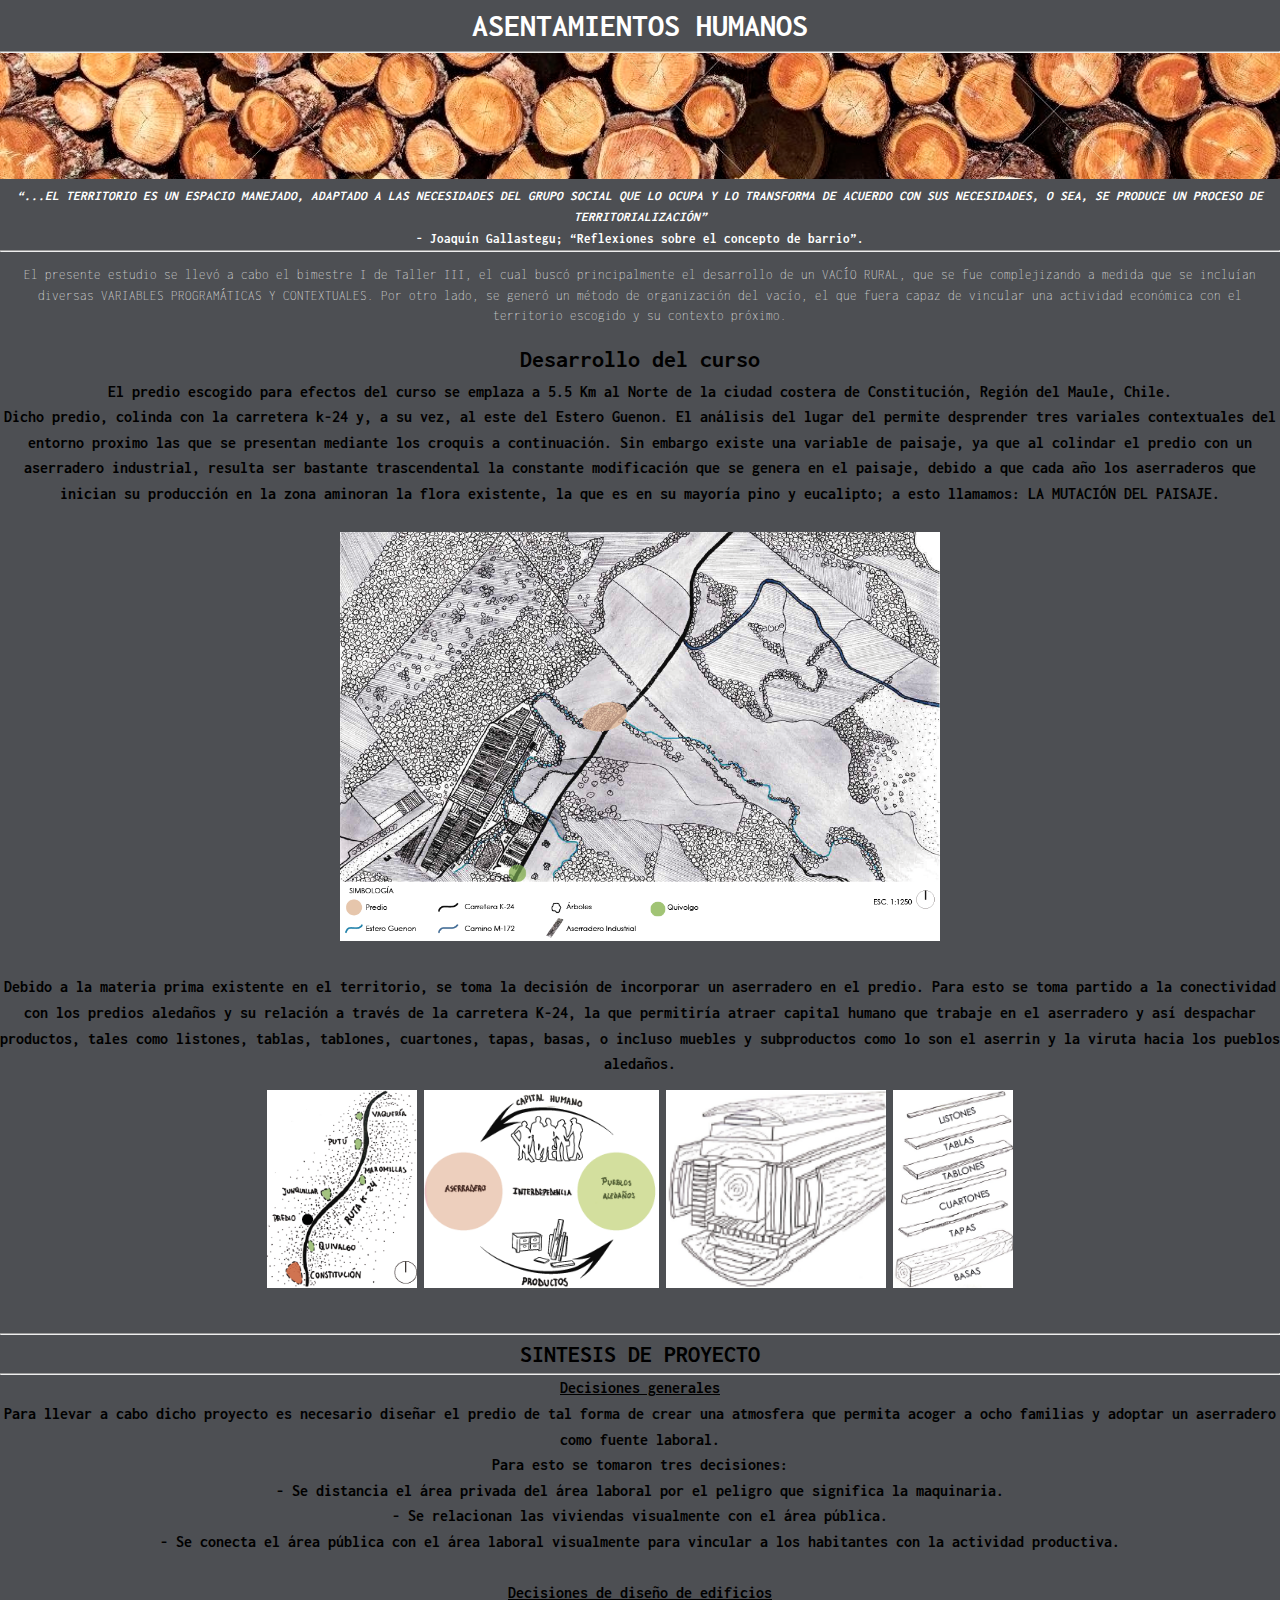
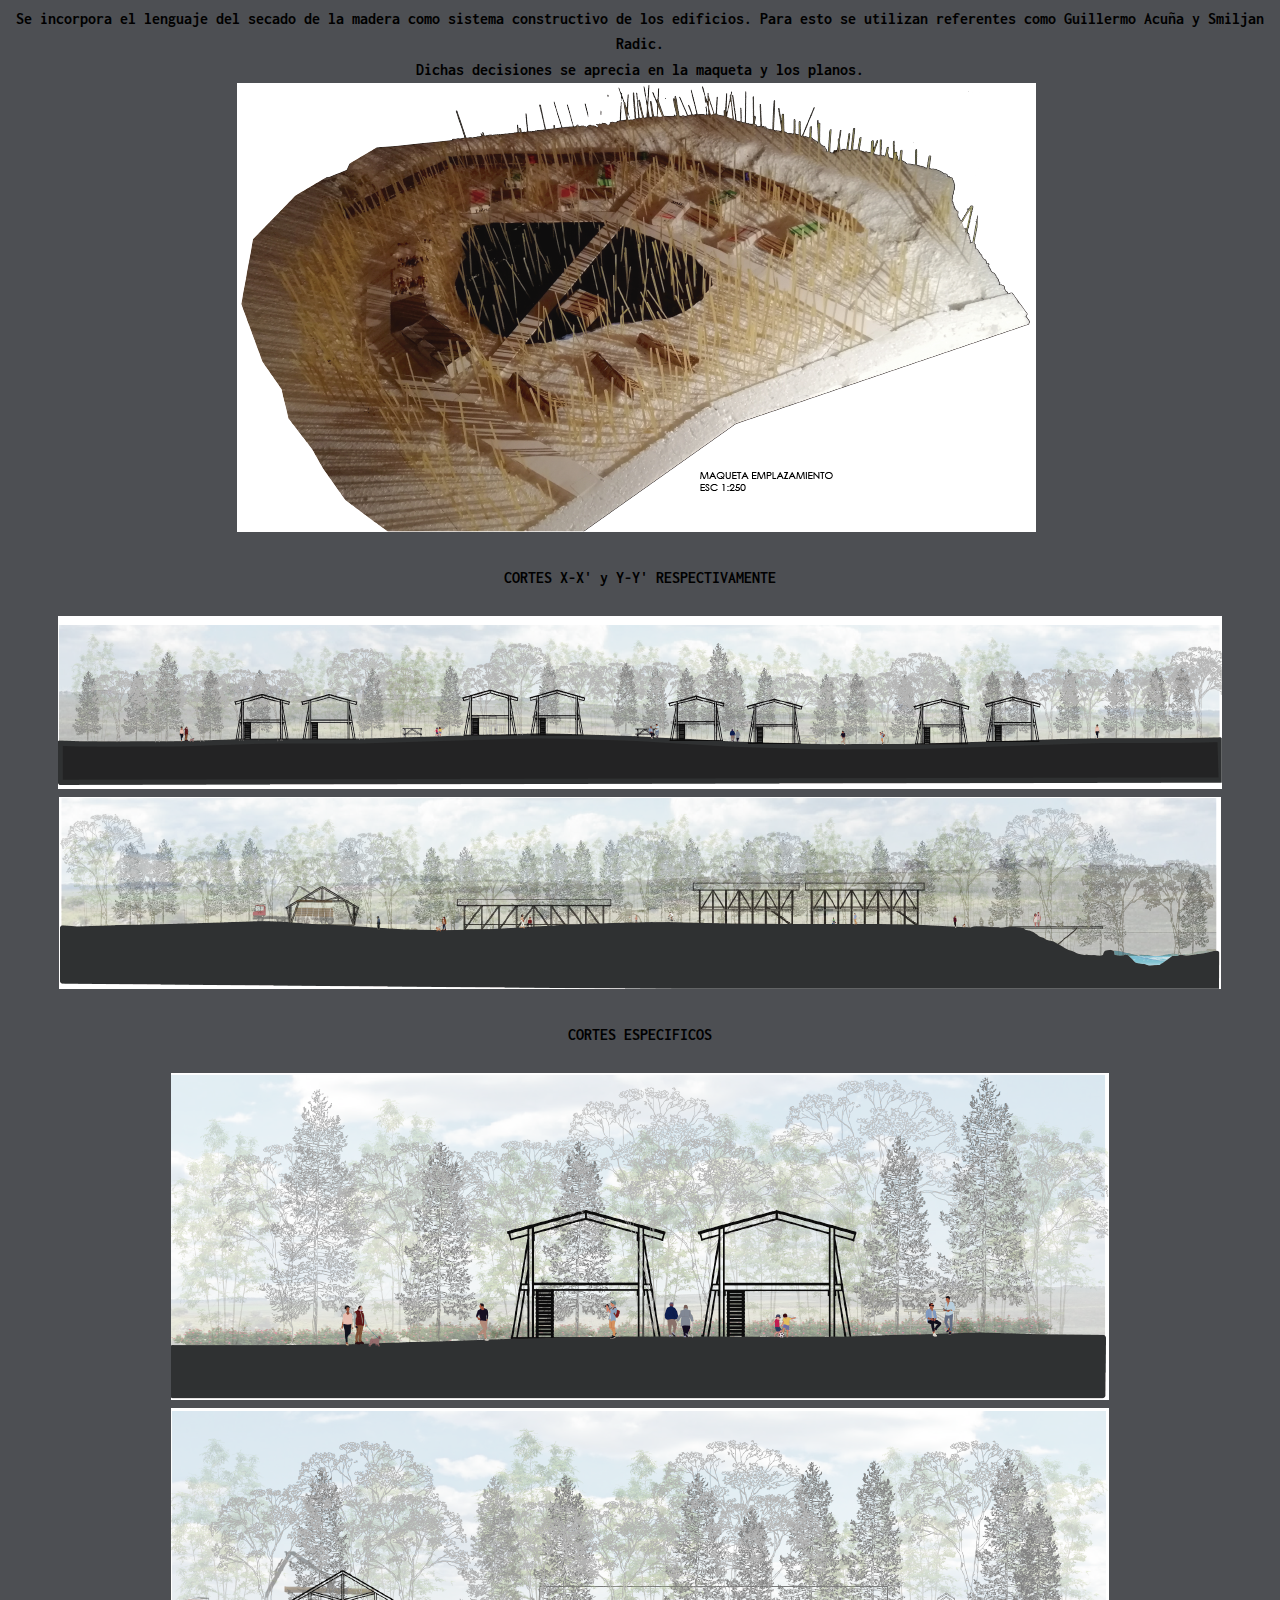
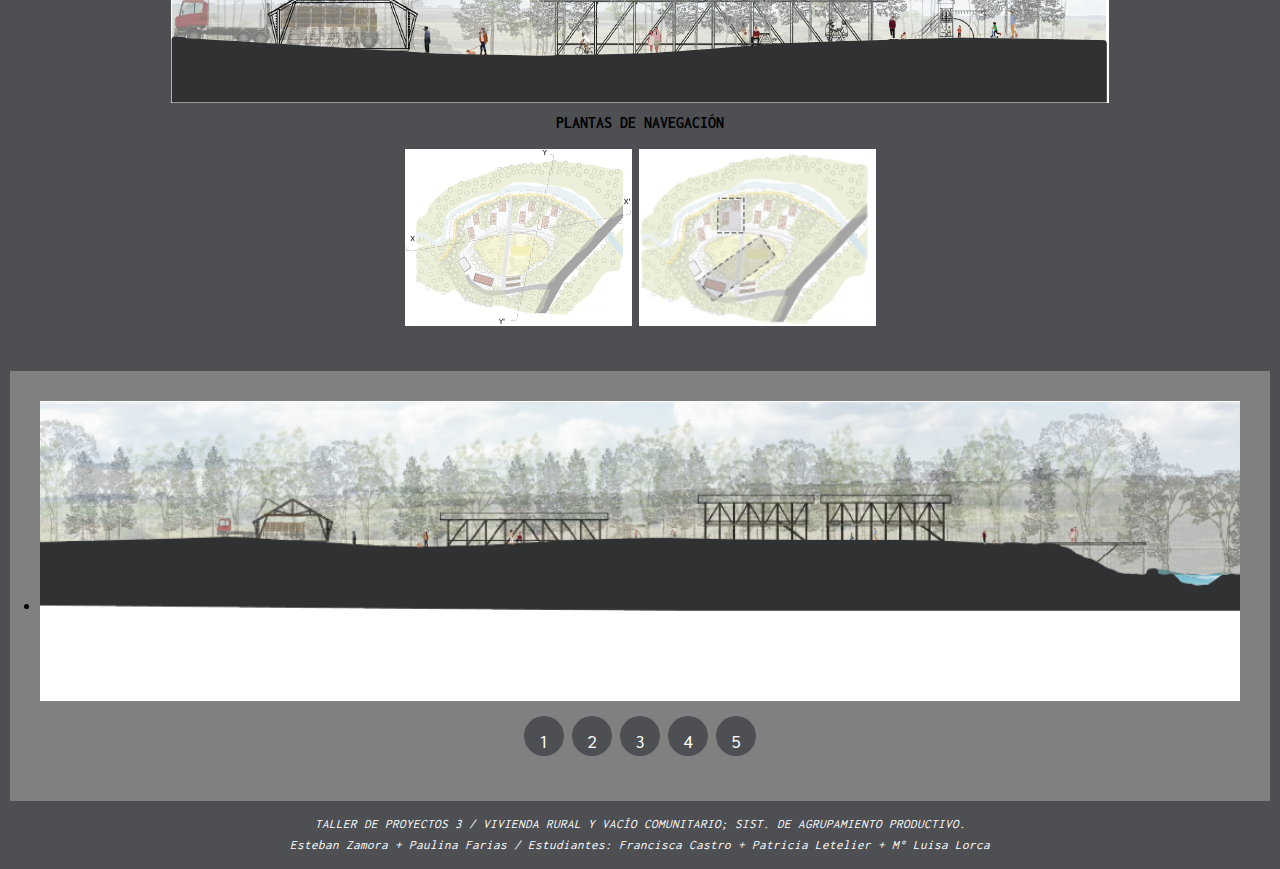
==== commlab/SEMANA4/index.html @ c411690a "SEMANA4" ====
<!DOCTYPE html>
<html>

<head>
    <link rel="stylesheet" type="text/css" href="css/style.css">
  <link rel="preconnect" href="https://fonts.googleapis.com">
<link rel="preconnect" href="https://fonts.gstatic.com" crossorigin>
<link href="https://fonts.googleapis.com/css2?family=Inconsolata:wght@200&display=swap" rel="stylesheet">
  </head>
    <head>

    <style media="screen">
      *{
        margin: 0;
        padding: 0;
      }
      body{background: #4d4f53;}
      h1{
        color: white;
        font-size: white;
        text-transform: uppercase;
        font-size: 'arial';
      }
    </style>
    <title> EL ESPACIO DE TODOS </title>
  </head>
    <body>
    <h1> ASENTAMIENTOS HUMANOS</h1>
    <hr>
    <div class="center">
      <img src="imagenes/madera.jpg"alt=""width="1347">


      <div class="center">
        <h5><i>“...EL TERRITORIO ES UN ESPACIO MANEJADO, ADAPTADO A LAS NECESIDADES DEL GRUPO SOCIAL QUE LO OCUPA Y LO TRANSFORMA DE ACUERDO CON SUS NECESIDADES, O SEA, SE PRODUCE UN PROCESO DE TERRITORIALIZACIÓN”</i></h5>
      <h5> - Joaquín Gallastegu; “Reflexiones sobre el concepto de barrio”. </h5>
      <div class="">
<hr>
  <p> El presente estudio se llevó a cabo el bimestre I de Taller III, el cual buscó principalmente el desarrollo de un VACÍO RURAL, que se fue complejizando a medida que se incluían diversas VARIABLES PROGRAMÁTICAS Y CONTEXTUALES. Por otro lado, se generó un método de organización del vacío, el que fuera capaz de vincular una actividad económica con el territorio escogido y su contexto próximo.</p>
<h2>Desarrollo del curso </h2>
<p2><b>El predio escogido para efectos del curso se emplaza a 5.5 Km al Norte de la ciudad costera de Constitución, Región del Maule, Chile.
<br>
Dicho predio, colinda con la carretera k-24 y, a su vez, al este del Estero Guenon. El análisis del lugar del  permite desprender tres variales contextuales del entorno proximo las que se presentan mediante los croquis a continuación. Sin embargo existe una variable de paisaje, ya que al colindar el predio con un aserradero industrial, resulta ser bastante trascendental la constante modificación que se genera en el paisaje, debido a que cada año los aserraderos que inician su producción
en la zona aminoran la flora existente, la que es en su mayoría pino y eucalipto; a esto llamamos: LA MUTACIÓN DEL PAISAJE.
</b></p2>
<br>
<br>
<div class="center">
  <a href="https://www.google.cl/maps/@-35.2997945,-72.3756708,1279m/data=!3m1!1e3?hl=es-419"> <img src="imagenes/Recurso 1.png" alt="UBICACIÓN EN GOOGLE MAPS"width="600"> </a>
</div>
 <br>
<p4><b>
Debido a la materia prima existente en el territorio, se toma la decisión de incorporar un aserradero en el predio.
Para esto se toma partido a la conectividad con los predios aledaños y su relación a través de la carretera K-24, la que permitiría atraer capital humano que trabaje en el aserradero y así despachar productos, tales como listones, tablas, tablones, cuartones, tapas, basas, o incluso muebles y subproductos como lo son el aserrin y la viruta hacia los pueblos aledaños. </b></p4>
<br>
<p><img src="imagenes/Recurso 15.png" alt=""width="150">
<img src="imagenes/Recurso 16.png" alt=""width="235">
<img src="imagenes/Recurso 18.png" alt=""width="220.5px">
<img src="imagenes/Recurso 19.png" alt=""width="120.3">
</p>
<br>
<hr>
<h2>SINTESIS DE PROYECTO</h2>
<hr>
<p4> <b><h4> <u> Decisiones generales</u></h4>Para llevar a cabo dicho proyecto es necesario diseñar el predio de tal forma de crear una atmosfera que permita acoger a ocho familias y adoptar un aserradero como fuente laboral.
  <br>
  Para esto se tomaron tres decisiones:
  <br>
  - Se distancia el área privada del área laboral por el peligro que significa la maquinaria.
  <br>
  - Se relacionan las viviendas visualmente con el área pública.
  <br>
  - Se conecta el área pública con el área laboral visualmente para vincular a los habitantes con la actividad productiva.
  <br>
  <br>
  <h4><u>Decisiones de diseño de edificios</u></h4>
  Se incorpora el lenguaje del secado de la madera como sistema constructivo de los edificios. Para esto se utilizan referentes como Guillermo Acuña y Smiljan Radic.
  <br>
  Dichas decisiones se aprecia en la maqueta y los planos.
</b></p4>
<br>

<img src="imagenes/Recurso 27.png" alt="">
<img src="" alt="">
<br>
<br>

<h4>CORTES X-X' y Y-Y' RESPECTIVAMENTE</h4>
<br>
<img src="imagenes/Recurso 47.png" alt="">
<img src="imagenes/Recurso 48.png" alt="">
<br>
<br>
<h4>CORTES ESPECIFICOS</h4>
<br>
<img src="imagenes/Recurso 50.png" alt="">
<img src="imagenes/Recurso 51.png" alt="">
<h4>PLANTAS DE NAVEGACIÓN</h4>
<p>
<img src="imagenes/Recurso 49.png" alt="">
<img src="imagenes/Recurso 52.png" alt=""width="237px">
</p>
<br>
<div class="container">
  <ul class="slider">
    <li id="slider1">
      <img src="imagenes/Recurso 48.png"
     alt="">
     </li>
     <li id="slider2">
       <img src="imagenes/Recurso 47.png">
    </li>
    <li id="slider3">
        <img src="imagenes/b.png">
     </li>
     <li id="slider4">
         <img src="imagenes/c.png">
        </li>
        <li id="slider5">
          <br>
          <br>
          <br>
          <br>
          <h3p><b>Cada una de las imagenes resultantes del analisis ha permitido comprender el contexto territorial en el cual se encuentra el predio; es así como ha sido posible evaluar las condiciones con las que se cuentan para desarrollar viviendas unifamiliares y una actividad productiva.</b></h3p>
          <a href="https://simetriaurea.wordpress.com/2016/07/23/como-hacer-un-analisis-de-sitio/">Para mas información sobre qué es y cómo hacer un análisis de sitio o lugar, click aquí. </a>
         </li>
  </ul>
  <ul class="menu">
    <li>
    <a href="#slider1">1</a>
  </li>
  <li>
  <a href="#slider2">2</a>
</li>
<li>
<a href="#slider3">3</a>
</li>
<li>
<a href="#slider4">4</a>
</li>
<li>
<a href="#slider5">5</a>
</li>
  </ul>
</div>
<p> <b> <i>TALLER DE PROYECTOS 3 / VIVIENDA RURAL Y VACÍO COMUNITARIO; SIST. DE AGRUPAMIENTO PRODUCTIVO.
  <br>
Esteban Zamora + Paulina Farias /
Estudiantes: Francisca Castro + Patricia Letelier + M° Luisa Lorca
</i> </b> </p>
  </head>
  </body>
</html>
---- commlab/SEMANA4/css/style.css ----
h5{color: 	white;}
p {
    font-size: 13px;
    font-weight: lighter;
    color:white;
    margin-left: 00px;
    margin-right: 0px;
}
p {
    display: block;
    margin-block-start: 1em;
    margin-block-end: 1em;
    margin-inline-start: 0px;
    margin-inline-end: 0px;
      color: white;
}
h3{  margin-left: -86%}
p2{color: black}


body {
    text-align: center;
    padding: 1;
    line-height: 1.6;
    font-family:'Inconsolata', monospace;
    margin: 0px;
    background-image: url(imagenes/madera.jpg);
    background-repeat: no-repeat;
    background-attachment: fixed;
    background-size: cover;
}
.container{
  margin: auto;
  background-color: gray;
  width: 1200px;
  padding: 30px;
}

ul.li {
    padding: 0;
    margin: 0;
    list-style: none;
}

ul.slider{
  position: relative;
  width: 1200px;
  height: 300px;
}
ul.slider li {
    position: absolute;
    left: 0px;
    top: 0px;
    opacity: 0;
    width: inherit;
    height: inherit;
    transition: opacity .5s;
    background:#fff;
}

ul.slider li img{
  width: 100%;
  height: 210px;
  object-fit: cover;
}

ul.slider li:first-child {
    opacity: 1; /*Mostramos el primer <li>*/
}

ul.slider li:target {
    opacity: 1; /*Mostramos el <li> del enlace que pulsemos*/
}

.menu{
  text-align: center;
  margin: 15px;
}

.menu li{
  display: inline-block;
  text-align: center;
}

.menu li a{
  display: inline-block;
  color: white;
  text-decoration: none;
  background-color: #4d4f53;
  padding: 10px;
  width: 20px;
  height: 20px;
  font-size: 20px;
  border-radius: 100%;
}
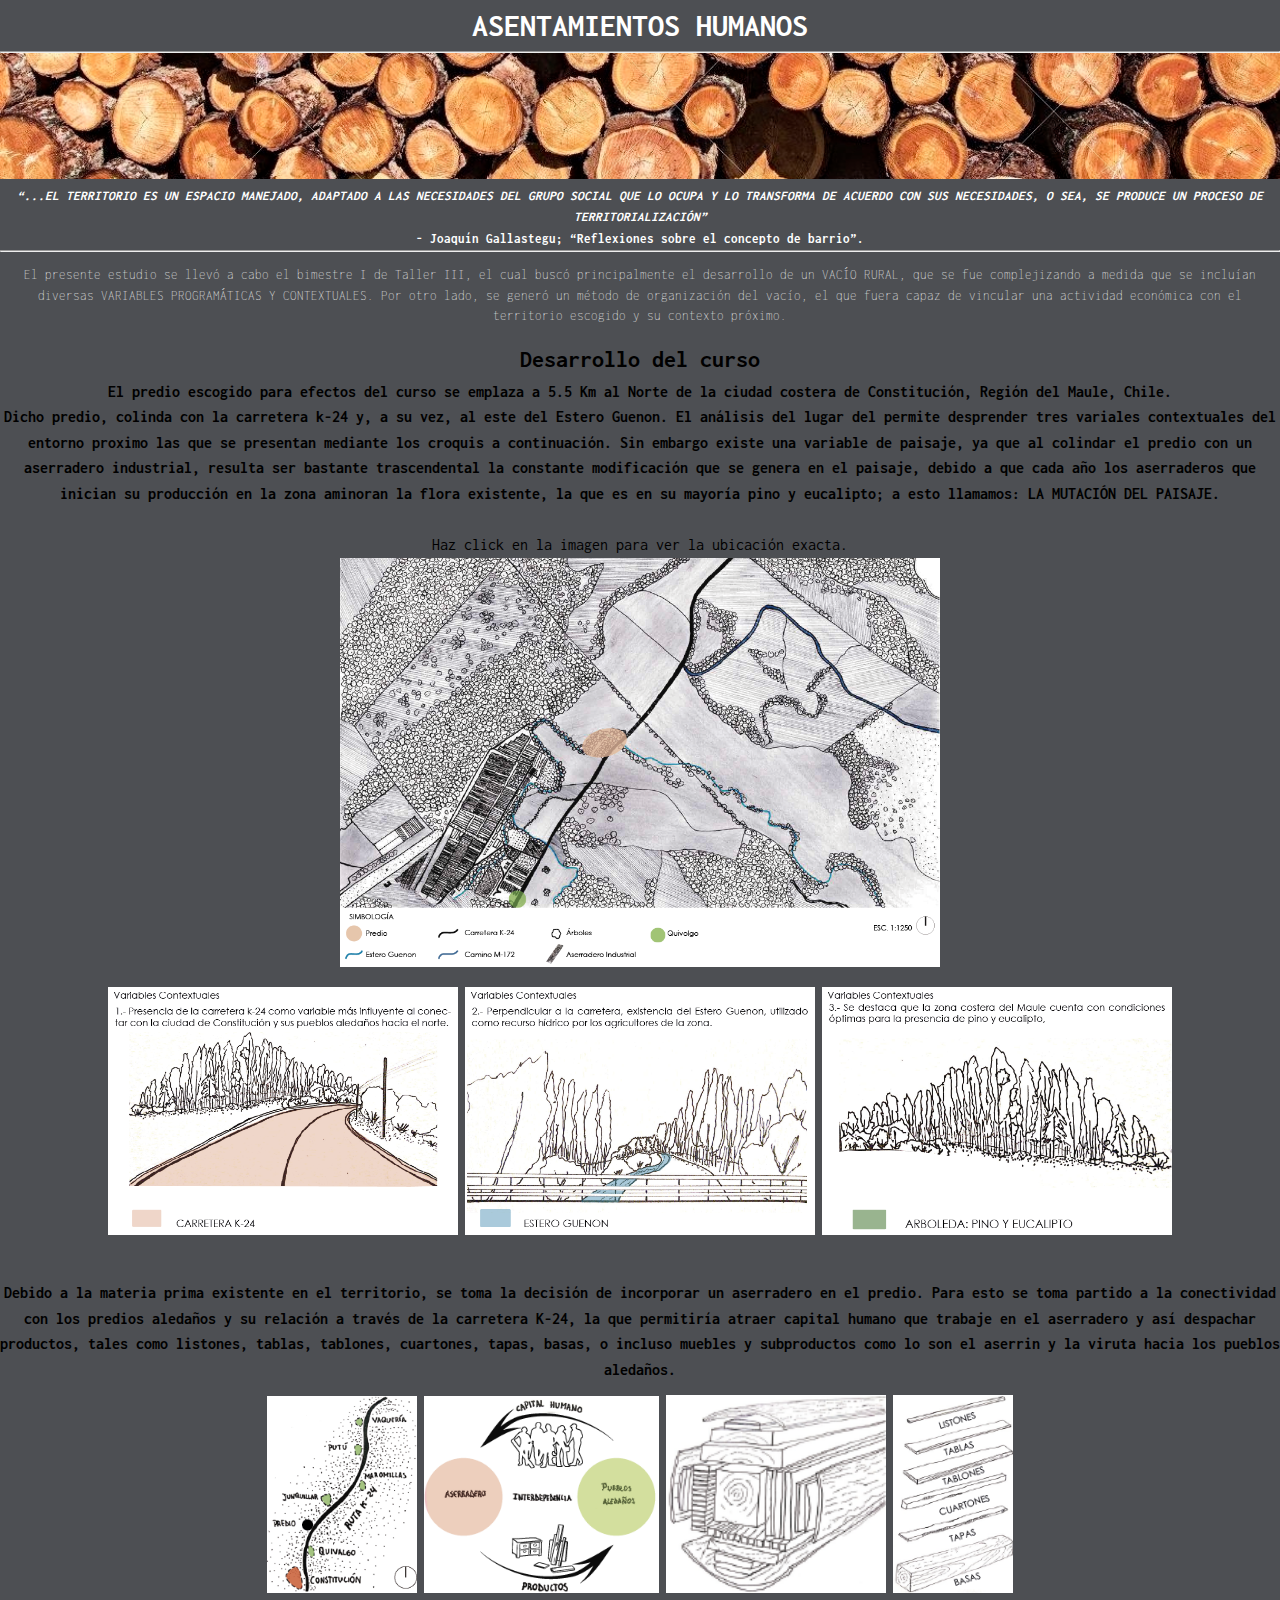
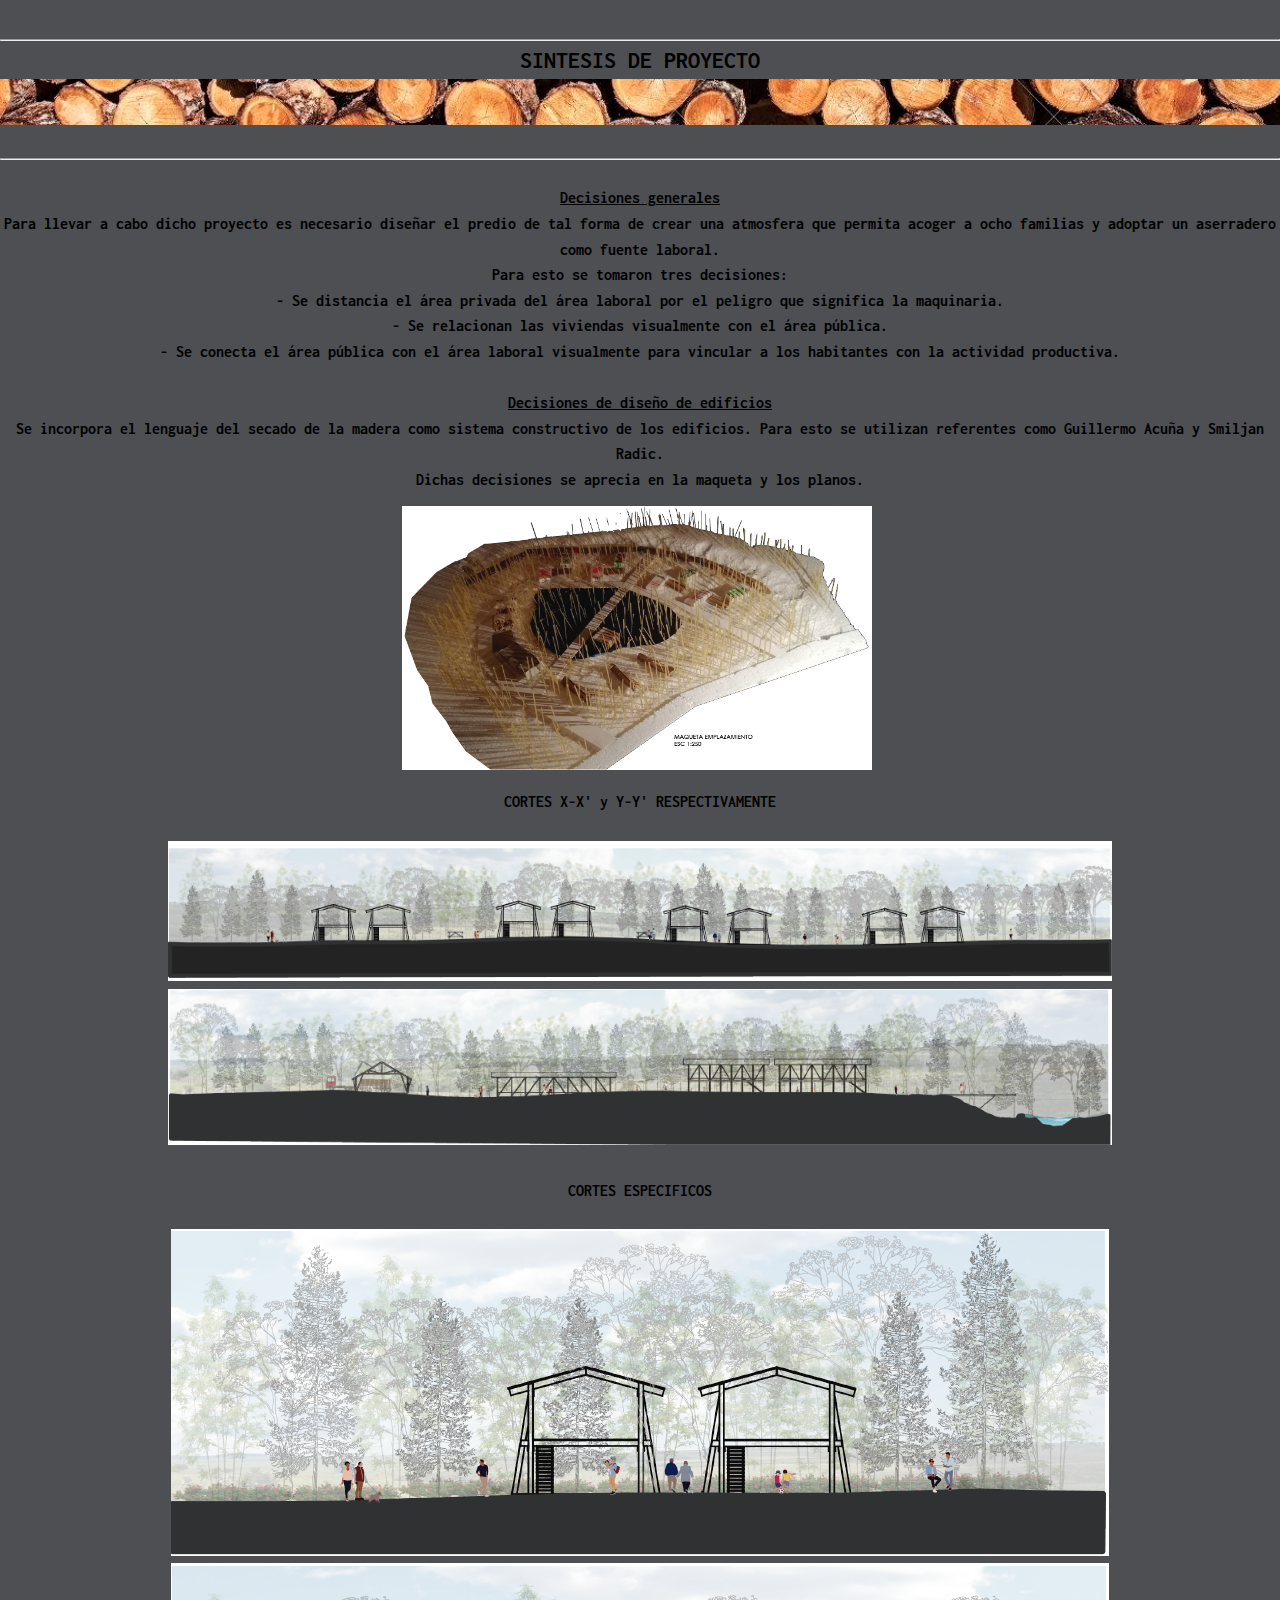
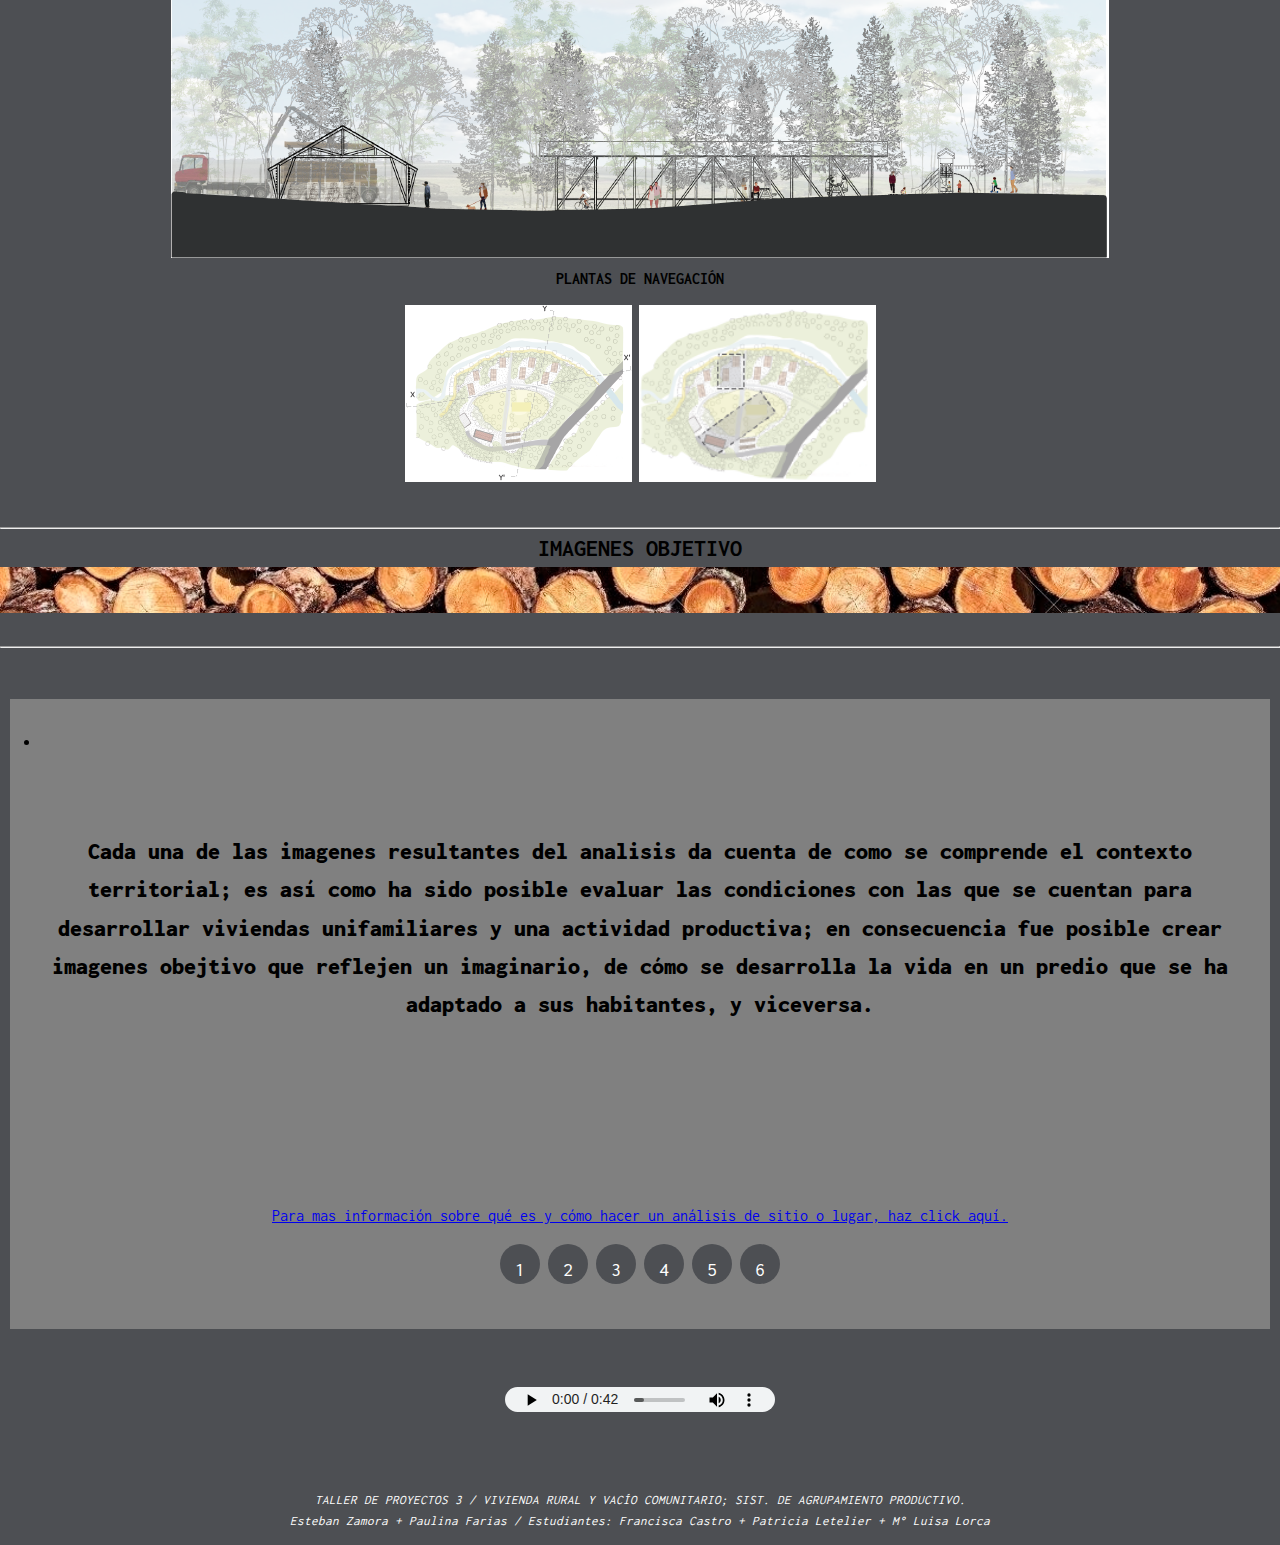
==== commit 7370c490: "SEMANA4" ====
--- a/commlab/SEMANA4/index.html
+++ b/commlab/SEMANA4/index.html
@@ -25,6 +25,9 @@
     <title> EL ESPACIO DE TODOS </title>
   </head>
     <body>
+      <script type="text/javascript">
+          alert("ENTREGA MEDIOS IV / ESTUDIANTE: Patricia Letelier Fuentes.")
+        </script>
     <h1> ASENTAMIENTOS HUMANOS</h1>
     <hr>
     <div class="center">
@@ -36,6 +39,9 @@
       <h5> - Joaquín Gallastegu; “Reflexiones sobre el concepto de barrio”. </h5>
       <div class="">
 <hr>
+<audio src="">
+
+</audio>
   <p> El presente estudio se llevó a cabo el bimestre I de Taller III, el cual buscó principalmente el desarrollo de un VACÍO RURAL, que se fue complejizando a medida que se incluían diversas VARIABLES PROGRAMÁTICAS Y CONTEXTUALES. Por otro lado, se generó un método de organización del vacío, el que fuera capaz de vincular una actividad económica con el territorio escogido y su contexto próximo.</p>
 <h2>Desarrollo del curso </h2>
 <p2><b>El predio escogido para efectos del curso se emplaza a 5.5 Km al Norte de la ciudad costera de Constitución, Región del Maule, Chile.
@@ -43,11 +49,18 @@
 Dicho predio, colinda con la carretera k-24 y, a su vez, al este del Estero Guenon. El análisis del lugar del  permite desprender tres variales contextuales del entorno proximo las que se presentan mediante los croquis a continuación. Sin embargo existe una variable de paisaje, ya que al colindar el predio con un aserradero industrial, resulta ser bastante trascendental la constante modificación que se genera en el paisaje, debido a que cada año los aserraderos que inician su producción
 en la zona aminoran la flora existente, la que es en su mayoría pino y eucalipto; a esto llamamos: LA MUTACIÓN DEL PAISAJE.
 </b></p2>
-<br>
+<br><br>
+<p2>Haz click en la imagen para ver la ubicación exacta.</p2>
+
 <br>
 <div class="center">
   <a href="https://www.google.cl/maps/@-35.2997945,-72.3756708,1279m/data=!3m1!1e3?hl=es-419"> <img src="imagenes/Recurso 1.png" alt="UBICACIÓN EN GOOGLE MAPS"width="600"> </a>
 </div>
+<p>
+<img src="imagenes/a.png"width="350px" alt="">
+<img src="imagenes/b.png"width="350px" alt="">
+<img src="imagenes/c.png"width="350px" alt="">
+</p>
  <br>
 <p4><b>
 Debido a la materia prima existente en el territorio, se toma la decisión de incorporar un aserradero en el predio.
@@ -61,7 +74,9 @@
 <br>
 <hr>
 <h2>SINTESIS DE PROYECTO</h2>
-<hr>
+<img src="imagenes/madera - copia.jpg"alt=""width="1347">
+<br><br>
+<hr> <br>
 <p4> <b><h4> <u> Decisiones generales</u></h4>Para llevar a cabo dicho proyecto es necesario diseñar el predio de tal forma de crear una atmosfera que permita acoger a ocho familias y adoptar un aserradero como fuente laboral.
   <br>
   Para esto se tomaron tres decisiones:
@@ -79,16 +94,14 @@
   Dichas decisiones se aprecia en la maqueta y los planos.
 </b></p4>
 <br>
-
-<img src="imagenes/Recurso 27.png" alt="">
-<img src="" alt="">
-<br>
-<br>
-
+<p>
+<img src="imagenes/Recurso 27.png"width="470px" alt="">
+<img src="imagenes/MEDIOs4.png"width="470px" alt="">
+</p>
 <h4>CORTES X-X' y Y-Y' RESPECTIVAMENTE</h4>
 <br>
-<img src="imagenes/Recurso 47.png" alt="">
-<img src="imagenes/Recurso 48.png" alt="">
+<img src="imagenes/Recurso 47.png"width="944px" alt="">
+<img src="imagenes/Recurso 48.png"width="944px" alt="">
 <br>
 <br>
 <h4>CORTES ESPECIFICOS</h4>
@@ -101,28 +114,39 @@
 <img src="imagenes/Recurso 52.png" alt=""width="237px">
 </p>
 <br>
+<hr>
+<h2>IMAGENES OBJETIVO</h2>
+<img src="imagenes/madera - copia.jpg"alt=""width="1347">
+<br>
+<br>
+<hr>
+<br>
+ <br>
 <div class="container">
   <ul class="slider">
     <li id="slider1">
-      <img src="imagenes/Recurso 48.png"
-     alt="">
+      <br>
+      <br>
+      <br>
+      <br>
+      <h2><b>Cada una de las imagenes resultantes del analisis da cuenta de como se comprende el contexto territorial; es así como ha sido posible evaluar las condiciones con las que se cuentan para desarrollar viviendas unifamiliares y una actividad productiva; en consecuencia fue posible crear imagenes obejtivo que reflejen un imaginario, de cómo se desarrolla la vida en un predio que se ha adaptado a sus habitantes, y viceversa.</b></h2>
+      <a href="https://simetriaurea.wordpress.com/2016/07/23/como-hacer-un-analisis-de-sitio/"
+      ><br><br><br><br><br><br><br>Para mas información sobre qué es y cómo hacer un análisis de sitio o lugar, haz click aquí. </a>
      </li>
      <li id="slider2">
-       <img src="imagenes/Recurso 47.png">
+       <img src="imagenes/Recurso 42.png"width="1078px">
     </li>
     <li id="slider3">
-        <img src="imagenes/b.png">
+        <img src="imagenes/Recurso 45.png"width="877">
      </li>
      <li id="slider4">
-         <img src="imagenes/c.png">
+         <img src="imagenes/Recurso 53.png"width="910px">
         </li>
         <li id="slider5">
-          <br>
-          <br>
-          <br>
-          <br>
-          <h3p><b>Cada una de las imagenes resultantes del analisis ha permitido comprender el contexto territorial en el cual se encuentra el predio; es así como ha sido posible evaluar las condiciones con las que se cuentan para desarrollar viviendas unifamiliares y una actividad productiva.</b></h3p>
-          <a href="https://simetriaurea.wordpress.com/2016/07/23/como-hacer-un-analisis-de-sitio/">Para mas información sobre qué es y cómo hacer un análisis de sitio o lugar, click aquí. </a>
+            <img src="imagenes/Recurso 54.png"width="693px">
+           </li>
+        <li id="slider6">
+          <img src="imagenes/Recurso 56.png"width="578px">
          </li>
   </ul>
   <ul class="menu">
@@ -141,8 +165,12 @@
 <li>
 <a href="#slider5">5</a>
 </li>
+<li>
+<a href="#slider6">6</a>
+</li>
   </ul>
 </div>
+<audio controls src="sonidos/aserradero.mp3">Tu navegador no es compatible con el audio.</audio>
 <p> <b> <i>TALLER DE PROYECTOS 3 / VIVIENDA RURAL Y VACÍO COMUNITARIO; SIST. DE AGRUPAMIENTO PRODUCTIVO.
   <br>
 Esteban Zamora + Paulina Farias /
--- a/commlab/SEMANA4/css/style.css
+++ b/commlab/SEMANA4/css/style.css
@@ -45,7 +45,7 @@
 ul.slider{
   position: relative;
   width: 1200px;
-  height: 300px;
+  height: 500px;
 }
 ul.slider li {
     position: absolute;
@@ -55,21 +55,19 @@
     width: inherit;
     height: inherit;
     transition: opacity .5s;
-    background:#fff;
+    background:gray;
 }
 
 ul.slider li img{
-  width: 100%;
-  height: 210px;
   object-fit: cover;
 }
 
 ul.slider li:first-child {
-    opacity: 1; /*Mostramos el primer <li>*/
+    opacity: 1; 
 }
 
 ul.slider li:target {
-    opacity: 1; /*Mostramos el <li> del enlace que pulsemos*/
+    opacity: 1;
 }
 
 .menu{
@@ -93,3 +91,8 @@
   font-size: 20px;
   border-radius: 100%;
 }
+audio{margin: 4.5%;
+width: 270px;
+height: 25px;
+controls:color:black
+}
